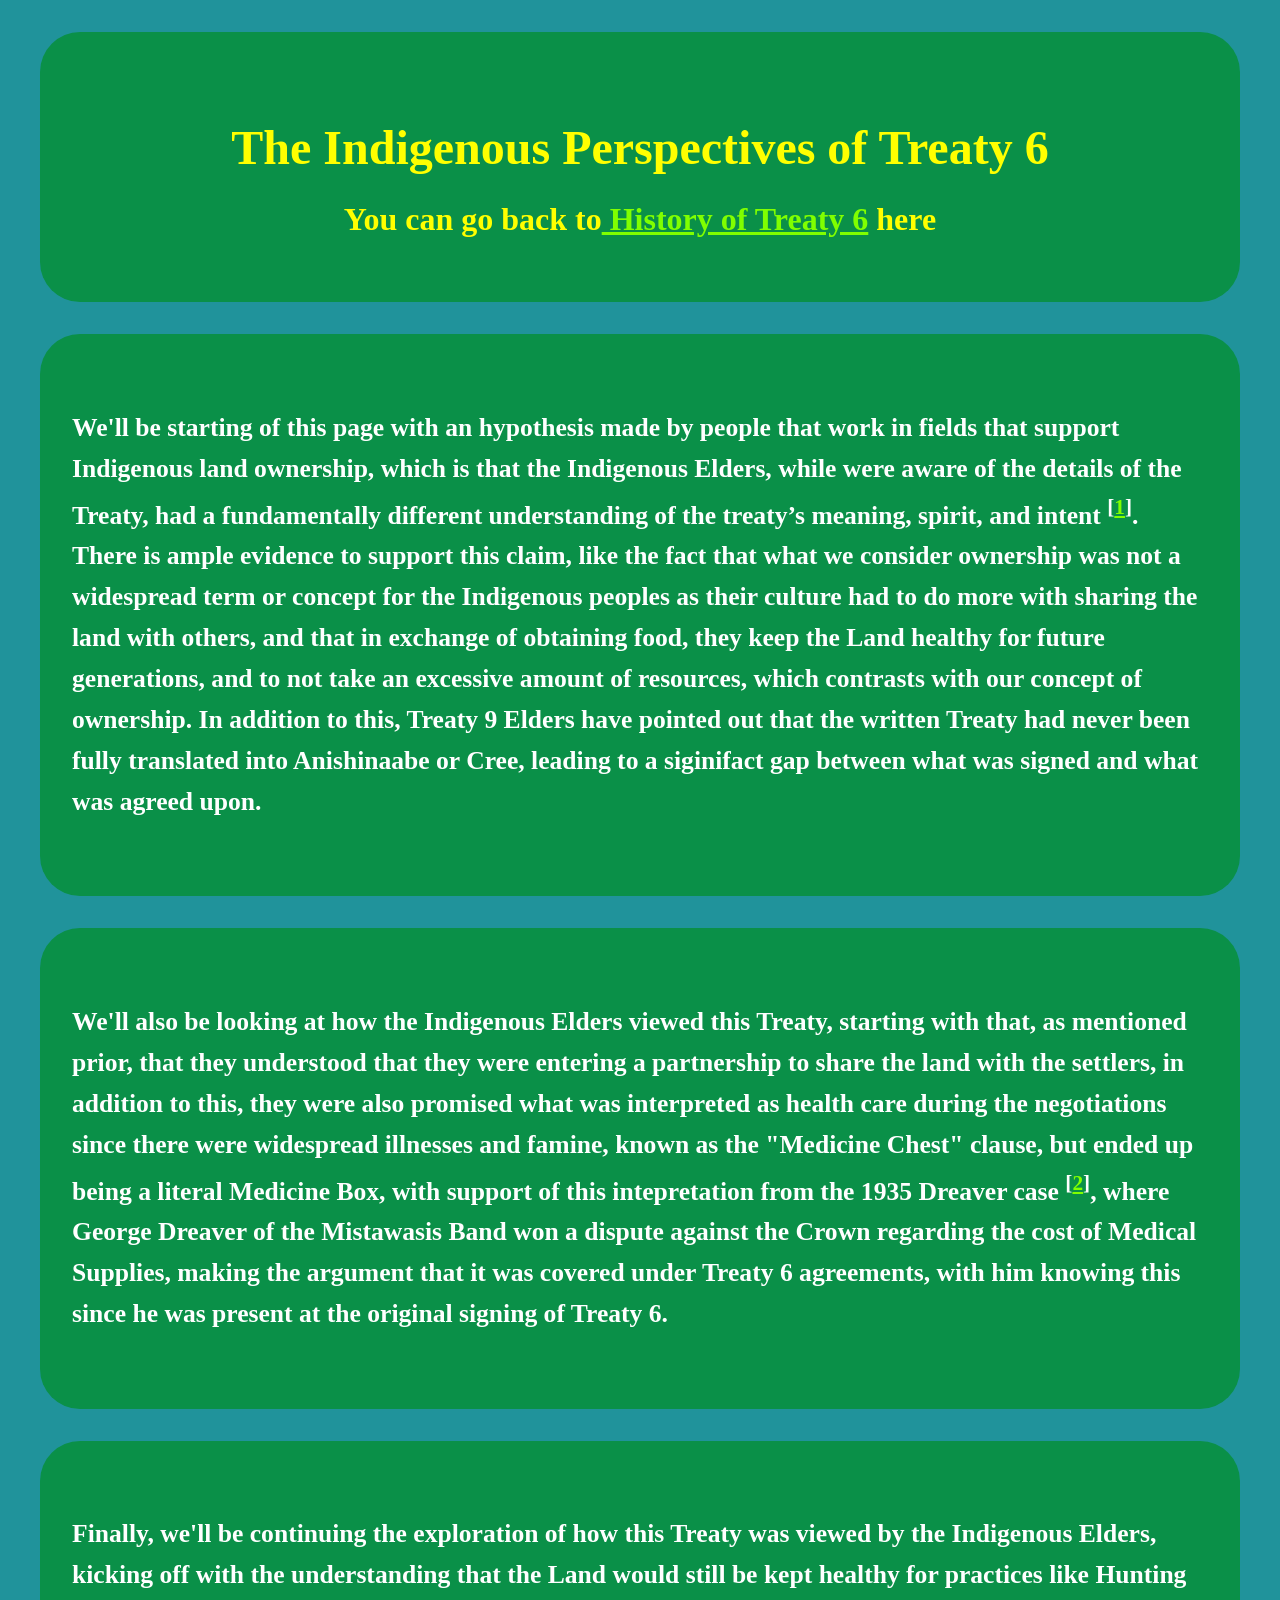
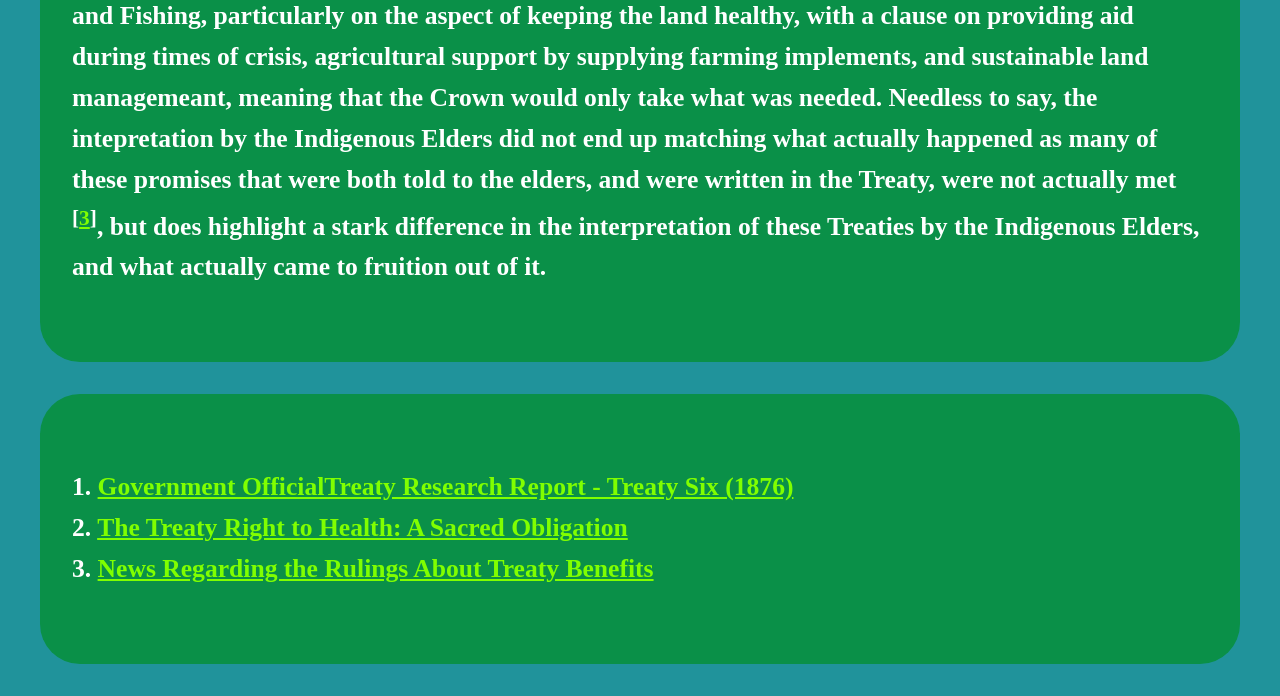
==== 2nd Page.html @ abe8c54f "Add files via upload" ====
<!DOCTYPE html>
<html lang="en">
<head>
    <meta charset="UTF-8">
    <meta name="viewport" content="width=device-width, initial-scale=1.0">
    <link rel="stylesheet" href="style.css" />
    <title>The Indigenous Perspectives of Treaty 6</title>
</head>
<!--MAKE SURE TO TRY AND USE MORE LINKS TO JUSTIFY THE LINK CLASS-->
<body>
    <section class="TextSection">
    <h1 class="Title">The Indigenous Perspectives of Treaty 6</h1>
    <h2 class="SubTitle"> You can go back to<a class="Link" href="index.html" title="History of Treaty 6" target="_self">
    History of Treaty 6</a> here</h2>
    </section>
    <section class="TextSection" id="S1">
        <!--Used the same IDs twice as some research showed that your allowed to as long as your it's in a different webpage/file-->
    <p id="P1"> We'll be starting of this page with an hypothesis made by people that work in fields that support
        Indigenous land ownership, which is that the Indigenous Elders, while were aware of the details of the Treaty, had a fundamentally 
        different understanding of the treaty’s meaning, spirit, and intent <span class="Source">[<a class="Link" href="#ReferenceSection">1</a>]</span>.
        <!--Learnt how to put a section of the website in a link, which is surprisingly but after a bit of thought, reasonably done through IDs and have used this
        to create a Wikipedia-like Reference Section to quickly link to websites that go more in depth on topics discussed-->
        There is ample evidence to support this claim, like the fact
        that what we consider ownership was not a widespread term or concept for the Indigenous peoples as their culture had 
        to do more with sharing the land with others, and that in exchange of obtaining food, they keep the Land
        healthy for future generations, and to not take an excessive amount of resources, which contrasts with our  concept
        of ownership. In addition to this, Treaty 9 Elders have pointed out that the written Treaty had never been fully translated
        into Anishinaabe or Cree, leading to a siginifact gap between what was signed and what was agreed upon.
    </p>
    </section>
    <section class="TextSection" id="S2">
        <p id="P2">
            We'll also be looking at how the Indigenous Elders viewed this Treaty, starting with that, as mentioned prior,
            that they understood that they were entering a partnership to share the land with the settlers, in addition to this, 
            they were also promised what was interpreted as health care during the negotiations since there were widespread illnesses 
            and famine, known as the "Medicine Chest" clause, but ended up being a literal Medicine Box, with support of this
            intepretation from the 1935 Dreaver case <span class="Source">[<a class="Link" href="#ReferenceSection">2</a>]</span>, where 
            George Dreaver of the Mistawasis Band won a dispute against the Crown regarding the cost of Medical Supplies, making the argument
            that it was covered under Treaty 6 agreements, with him knowing this since he was present at the original signing of Treaty 6.
        </p>
    </section>
    <section class="TextSection" id="S3">
        <p id="P3">
            Finally, we'll be continuing the exploration of how this Treaty was viewed by the Indigenous Elders, 
            kicking off with the understanding that the Land would still be kept healthy for practices like Hunting
            and Fishing, particularly on the aspect of keeping the land healthy, with a clause on providing aid during 
            times of crisis, agricultural support by supplying farming implements, and sustainable land managemeant, meaning that 
            the Crown would only take what was needed. Needless to say, the intepretation by the Indigenous Elders did not end up
            matching what actually happened as many of these promises that were both told to the elders, and were written in the Treaty,
            were not actually met <span class="Source">[<a class="Link" href="#ReferenceSection">3</a>]</span>, but does highlight
            a stark difference in the interpretation of these Treaties by the Indigenous Elders, and what actually came to fruition out of it.
        </p>
    </section>
    <section class="TextSection" id="ReferenceSection">
        <p id="P4">1. <a class="Link" href="https://www.rcaanc-cirnac.gc.ca/eng/1100100028706/1564413507531" 
        target="_blank" title="Treaty Research Report - Treaty Six (1876), from the official Government of Canada">Government OfficialTreaty Research Report - Treaty Six (1876)</a>
        <br>
        2. <a class="Link" href="https://www.nccih.ca/Publications/Lists/Publications/Attachments/10361/Treaty-Right-to-Health_EN_Web_2021-02-02.pdf#:~:text=33).,meant%20that%20all%20medicines%2C%20drugs"
        target="_blank" title="Information on the 1935 Dreaver Case">The Treaty Right to Health: A Sacred Obligation</a>
        <br>
        3. <a class="Link" href="https://www.cbc.ca/news/politics/ontario-canada-crown-treaty-anishinaabe-mockery-1.7276290#:~:text=Crown%20made%20a%20%27mockery%27%20of%202%20treaties,the%20Supreme%20Court%20of%20Canada%20ruled%20Friday."
        target="_blank" title="Supreme Court Rulings on how the Treaties have been handled">News Regarding the Rulings About Treaty Benefits</a>
        </p>
    </section>
</body>
</html>
<!--Coast Salish Descendants: Descendants of signatories to the Douglas Treaties (1850–1854) have argued that their ancestors were unaware of the true meaning of the treaties, which the Crown interpreted as a full surrender of land, rather than a sharing arrangement.
Treaty 9 Elders: Elders and community leaders from Treaty 9 territory have pointed out that the written treaty was never fully translated into Anishinaabe or Cree, leading to a significant gap between what was signed and what was understood.-->
---- style.css ----
/*I chose a color family of dark green, blue and white, I chose these colors because green represents the land, which
is an important aspect that got overlooked in Treaty 6, along with the other treaties. Blue because it's one of the colors
of the British Union Jack as it signified the colonial authority during that time and also symbolises nature, white for readable text,
and finally, Yellow  being there for nature, completing the quote of ""as long as the sun shines, the grass grows, and the river flows" 
being used for a similar reason*/


.TextSection {
  background-color:#0a9048;
  padding: 3.0rem 2.0rem;
  margin:   2.0rem 2.0rem;
  border-radius: 2.5rem;
}
p{
  color: rgb(255, 255, 255);
  font-size: 1.6rem;
  line-height: 1.6;
  font-weight: 550;
  font-family: Georgia, 'Times New Roman', Times, serif;
}

body {
  background-color: #20939b;
}
.MediaSection{
  background-color: #0da353;
  padding: 5.0rem 3.0rem;
  margin:   2.0rem 2.0rem;
  border-radius: 2.5rem;

}
.MediaDescription{
  font-size: 1.8rem;
  text-align: center;
  color: #ffff00;
}
.Title {
  color: #ffff00;
  margin-bottom: 1.0rem;
  text-align: center;
  font-size: 3.0rem;
  font-family: 'Times New Roman', Times, serif;
} 
.SubTitle {
  color: #ffff00;
  margin-bottom: 1.0rem;
  text-align: center;
  font-size: 2.0rem;
  font-family: 'Times New Roman', Times, serif;
} 
/*Title and SubTitle are here instead of on the 2nd Page as they will be used for the 3rd page as well*/
.Link{
  color: rgb(128, 255, 0);
} 
.Source{
  vertical-align: super;
  font-size: smaller; 

}
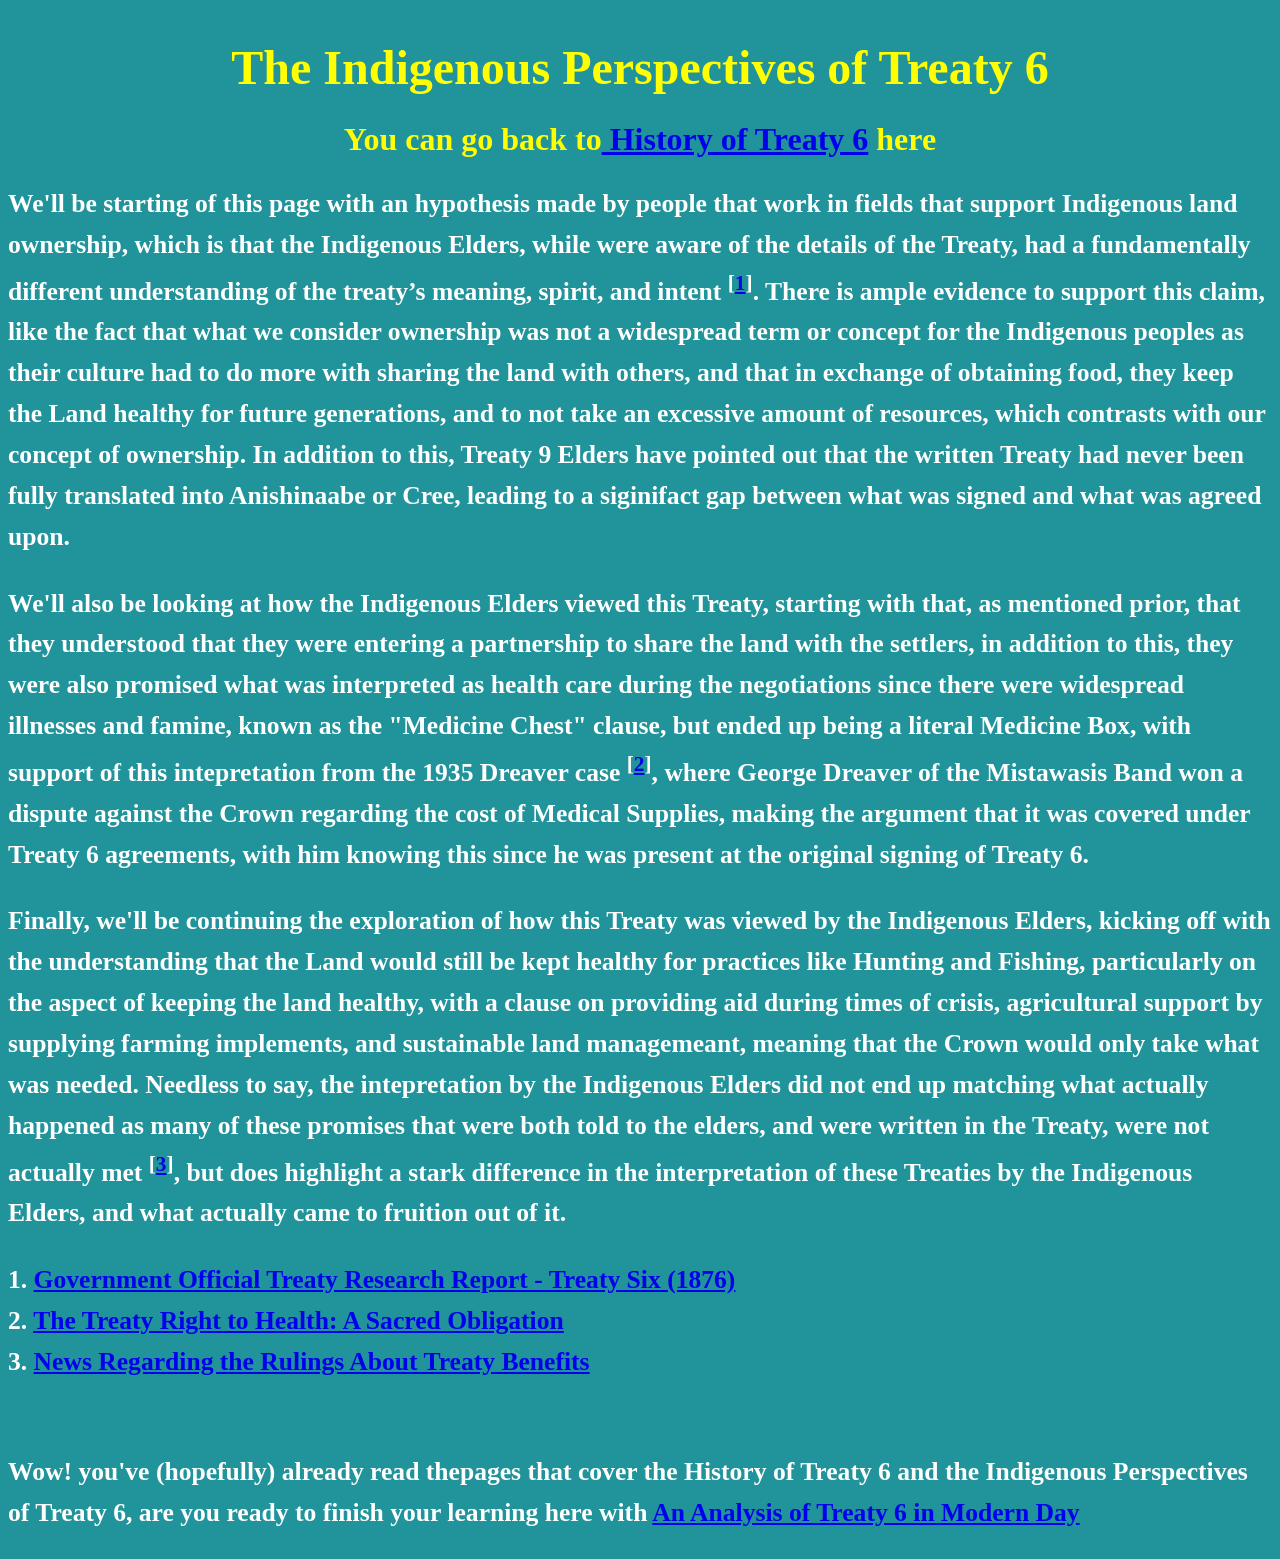
==== commit 4ed8e04d: "Update 2nd Page.html" ====
--- a/2nd Page.html
+++ b/2nd Page.html
@@ -1,68 +1,123 @@
-<!DOCTYPE html>
+<!doctype html>
 <html lang="en">
-<head>
-    <meta charset="UTF-8">
-    <meta name="viewport" content="width=device-width, initial-scale=1.0">
+  <head>
+    <meta charset="UTF-8" />
+    <meta name="viewport" content="width=device-width, initial-scale=1.0" />
     <link rel="stylesheet" href="style.css" />
     <title>The Indigenous Perspectives of Treaty 6</title>
-</head>
-<!--MAKE SURE TO TRY AND USE MORE LINKS TO JUSTIFY THE LINK CLASS-->
-<body>
-    <section class="TextSection">
-    <h1 class="Title">The Indigenous Perspectives of Treaty 6</h1>
-    <h2 class="SubTitle"> You can go back to<a class="Link" href="index.html" title="History of Treaty 6" target="_self">
-    History of Treaty 6</a> here</h2>
+  </head>
+  <body>
+    <section>
+      <h1 class="Title">The Indigenous Perspectives of Treaty 6</h1>
+      <h2 class="SubTitle">
+        You can go back to<a
+          href="index.html"
+          title="History of Treaty 6"
+          target="_self">
+          History of Treaty 6</a
+        >
+        here
+      </h2>
     </section>
-    <section class="TextSection" id="S1">
-        <!--Used the same IDs twice as some research showed that your allowed to as long as your it's in a different webpage/file-->
-    <p id="P1"> We'll be starting of this page with an hypothesis made by people that work in fields that support
-        Indigenous land ownership, which is that the Indigenous Elders, while were aware of the details of the Treaty, had a fundamentally 
-        different understanding of the treaty’s meaning, spirit, and intent <span class="Source">[<a class="Link" href="#ReferenceSection">1</a>]</span>.
+    <section id="S1">
+      <!--Used the same IDs twice as some research showed that your allowed to as long as your it's in a different webpage/file-->
+      <p id="P1">
+        We'll be starting of this page with an hypothesis made by people that
+        work in fields that support Indigenous land ownership, which is that the
+        Indigenous Elders, while were aware of the details of the Treaty, had a
+        fundamentally different understanding of the treaty’s meaning, spirit,
+        and intent
+        <span class="Source">[<a href="#ReferenceSection">1</a>]</span>.
         <!--Learnt how to put a section of the website in a link, which is surprisingly but after a bit of thought, reasonably done through IDs and have used this
         to create a Wikipedia-like Reference Section to quickly link to websites that go more in depth on topics discussed-->
-        There is ample evidence to support this claim, like the fact
-        that what we consider ownership was not a widespread term or concept for the Indigenous peoples as their culture had 
-        to do more with sharing the land with others, and that in exchange of obtaining food, they keep the Land
-        healthy for future generations, and to not take an excessive amount of resources, which contrasts with our  concept
-        of ownership. In addition to this, Treaty 9 Elders have pointed out that the written Treaty had never been fully translated
-        into Anishinaabe or Cree, leading to a siginifact gap between what was signed and what was agreed upon.
-    </p>
+        There is ample evidence to support this claim, like the fact that what
+        we consider ownership was not a widespread term or concept for the
+        Indigenous peoples as their culture had to do more with sharing the land
+        with others, and that in exchange of obtaining food, they keep the Land
+        healthy for future generations, and to not take an excessive amount of
+        resources, which contrasts with our concept of ownership. In addition to
+        this, Treaty 9 Elders have pointed out that the written Treaty had never
+        been fully translated into Anishinaabe or Cree, leading to a siginifact
+        gap between what was signed and what was agreed upon.
+      </p>
     </section>
-    <section class="TextSection" id="S2">
-        <p id="P2">
-            We'll also be looking at how the Indigenous Elders viewed this Treaty, starting with that, as mentioned prior,
-            that they understood that they were entering a partnership to share the land with the settlers, in addition to this, 
-            they were also promised what was interpreted as health care during the negotiations since there were widespread illnesses 
-            and famine, known as the "Medicine Chest" clause, but ended up being a literal Medicine Box, with support of this
-            intepretation from the 1935 Dreaver case <span class="Source">[<a class="Link" href="#ReferenceSection">2</a>]</span>, where 
-            George Dreaver of the Mistawasis Band won a dispute against the Crown regarding the cost of Medical Supplies, making the argument
-            that it was covered under Treaty 6 agreements, with him knowing this since he was present at the original signing of Treaty 6.
-        </p>
+    <section id="S2">
+      <p id="P2">
+        We'll also be looking at how the Indigenous Elders viewed this Treaty,
+        starting with that, as mentioned prior, that they understood that they
+        were entering a partnership to share the land with the settlers, in
+        addition to this, they were also promised what was interpreted as health
+        care during the negotiations since there were widespread illnesses and
+        famine, known as the "Medicine Chest" clause, but ended up being a
+        literal Medicine Box, with support of this intepretation from the 1935
+        Dreaver case
+        <span class="Source">[<a href="#ReferenceSection">2</a>]</span>, where
+        George Dreaver of the Mistawasis Band won a dispute against the Crown
+        regarding the cost of Medical Supplies, making the argument that it was
+        covered under Treaty 6 agreements, with him knowing this since he was
+        present at the original signing of Treaty 6.
+      </p>
     </section>
-    <section class="TextSection" id="S3">
-        <p id="P3">
-            Finally, we'll be continuing the exploration of how this Treaty was viewed by the Indigenous Elders, 
-            kicking off with the understanding that the Land would still be kept healthy for practices like Hunting
-            and Fishing, particularly on the aspect of keeping the land healthy, with a clause on providing aid during 
-            times of crisis, agricultural support by supplying farming implements, and sustainable land managemeant, meaning that 
-            the Crown would only take what was needed. Needless to say, the intepretation by the Indigenous Elders did not end up
-            matching what actually happened as many of these promises that were both told to the elders, and were written in the Treaty,
-            were not actually met <span class="Source">[<a class="Link" href="#ReferenceSection">3</a>]</span>, but does highlight
-            a stark difference in the interpretation of these Treaties by the Indigenous Elders, and what actually came to fruition out of it.
-        </p>
+    <section id="S3">
+      <p id="P3">
+        Finally, we'll be continuing the exploration of how this Treaty was
+        viewed by the Indigenous Elders, kicking off with the understanding that
+        the Land would still be kept healthy for practices like Hunting and
+        Fishing, particularly on the aspect of keeping the land healthy, with a
+        clause on providing aid during times of crisis, agricultural support by
+        supplying farming implements, and sustainable land managemeant, meaning
+        that the Crown would only take what was needed. Needless to say, the
+        intepretation by the Indigenous Elders did not end up matching what
+        actually happened as many of these promises that were both told to the
+        elders, and were written in the Treaty, were not actually met
+        <span class="Source">[<a href="#ReferenceSection">3</a>]</span>, but
+        does highlight a stark difference in the interpretation of these
+        Treaties by the Indigenous Elders, and what actually came to fruition
+        out of it.
+      </p>
     </section>
-    <section class="TextSection" id="ReferenceSection">
-        <p id="P4">1. <a class="Link" href="https://www.rcaanc-cirnac.gc.ca/eng/1100100028706/1564413507531" 
-        target="_blank" title="Treaty Research Report - Treaty Six (1876), from the official Government of Canada">Government OfficialTreaty Research Report - Treaty Six (1876)</a>
-        <br>
-        2. <a class="Link" href="https://www.nccih.ca/Publications/Lists/Publications/Attachments/10361/Treaty-Right-to-Health_EN_Web_2021-02-02.pdf#:~:text=33).,meant%20that%20all%20medicines%2C%20drugs"
-        target="_blank" title="Information on the 1935 Dreaver Case">The Treaty Right to Health: A Sacred Obligation</a>
-        <br>
-        3. <a class="Link" href="https://www.cbc.ca/news/politics/ontario-canada-crown-treaty-anishinaabe-mockery-1.7276290#:~:text=Crown%20made%20a%20%27mockery%27%20of%202%20treaties,the%20Supreme%20Court%20of%20Canada%20ruled%20Friday."
-        target="_blank" title="Supreme Court Rulings on how the Treaties have been handled">News Regarding the Rulings About Treaty Benefits</a>
-        </p>
+    <section id="ReferenceSection">
+      <p id="P4">
+        1.
+        <a
+          href="https://www.rcaanc-cirnac.gc.ca/eng/1100100028706/1564413507531"
+          target="_blank"
+          title="Treaty Research Report - Treaty Six (1876), from the official Government of Canada"
+          >Government Official Treaty Research Report - Treaty Six (1876)</a
+        >
+        <br />
+        2.
+        <a
+          href="https://www.nccih.ca/Publications/Lists/Publications/Attachments/10361/Treaty-Right-to-Health_EN_Web_2021-02-02.pdf#:~:text=33).,meant%20that%20all%20medicines%2C%20drugs"
+          target="_blank"
+          title="Information on the 1935 Dreaver Case"
+          >The Treaty Right to Health: A Sacred Obligation</a
+        >
+        <br />
+        3.
+        <a
+          href="https://www.cbc.ca/news/politics/ontario-canada-crown-treaty-anishinaabe-mockery-1.7276290#:~:text=Crown%20made%20a%20%27mockery%27%20of%202%20treaties,the%20Supreme%20Court%20of%20Canada%20ruled%20Friday."
+          target="_blank"
+          title="Supreme Court Rulings on how the Treaties have been handled"
+          >News Regarding the Rulings About Treaty Benefits</a
+        >
+      </p>
     </section>
-</body>
+    <br />
+    <section id="S4">
+      <p id="P5">
+        Wow! you've (hopefully) already read thepages that cover the History of
+        Treaty 6 and the Indigenous Perspectives of Treaty 6, are you ready to
+        finish your learning here with
+        <a
+          href="3rd Page.html"
+          target="_self"
+          title="An Analysis of Treaty 6 in Modern Day"
+          >An Analysis of Treaty 6 in Modern Day</a
+        >
+      </p>
+    </section>
+  </body>
 </html>
 <!--Coast Salish Descendants: Descendants of signatories to the Douglas Treaties (1850–1854) have argued that their ancestors were unaware of the true meaning of the treaties, which the Crown interpreted as a full surrender of land, rather than a sharing arrangement.
 Treaty 9 Elders: Elders and community leaders from Treaty 9 territory have pointed out that the written treaty was never fully translated into Anishinaabe or Cree, leading to a significant gap between what was signed and what was understood.-->
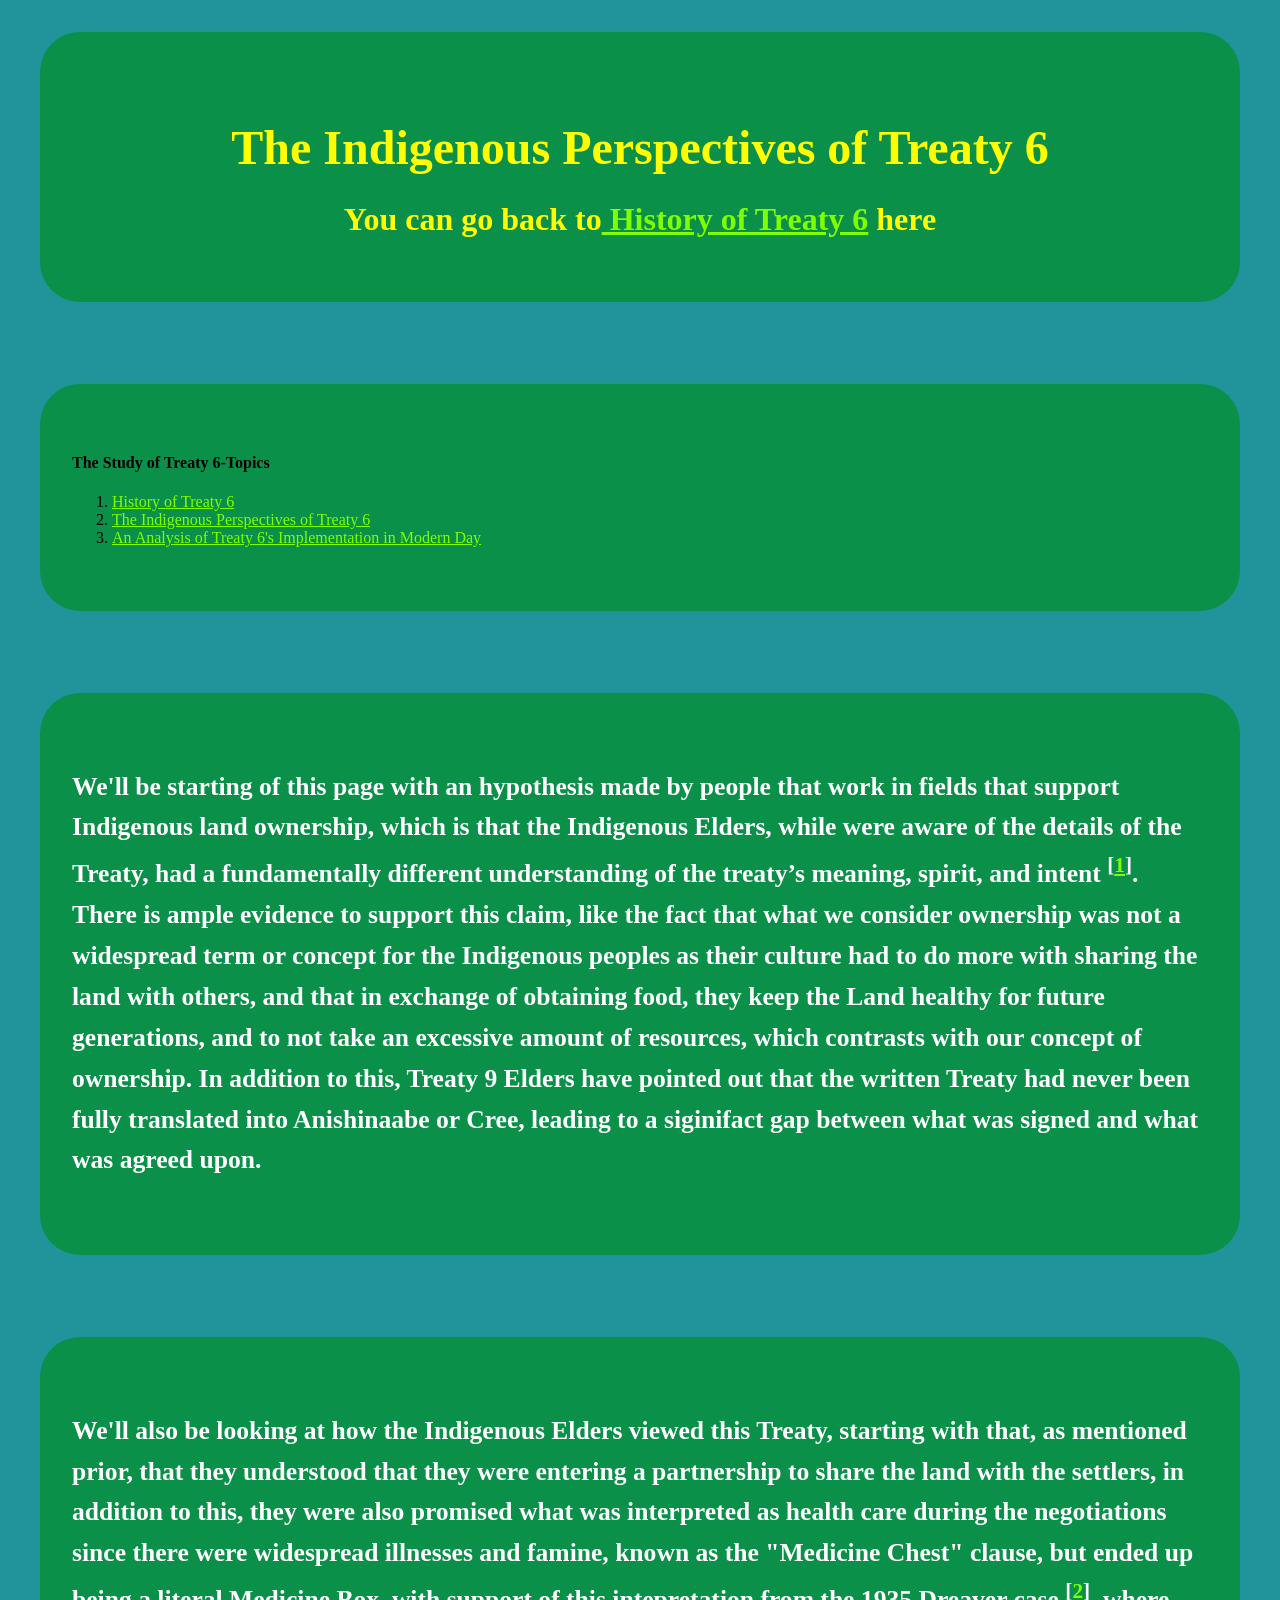
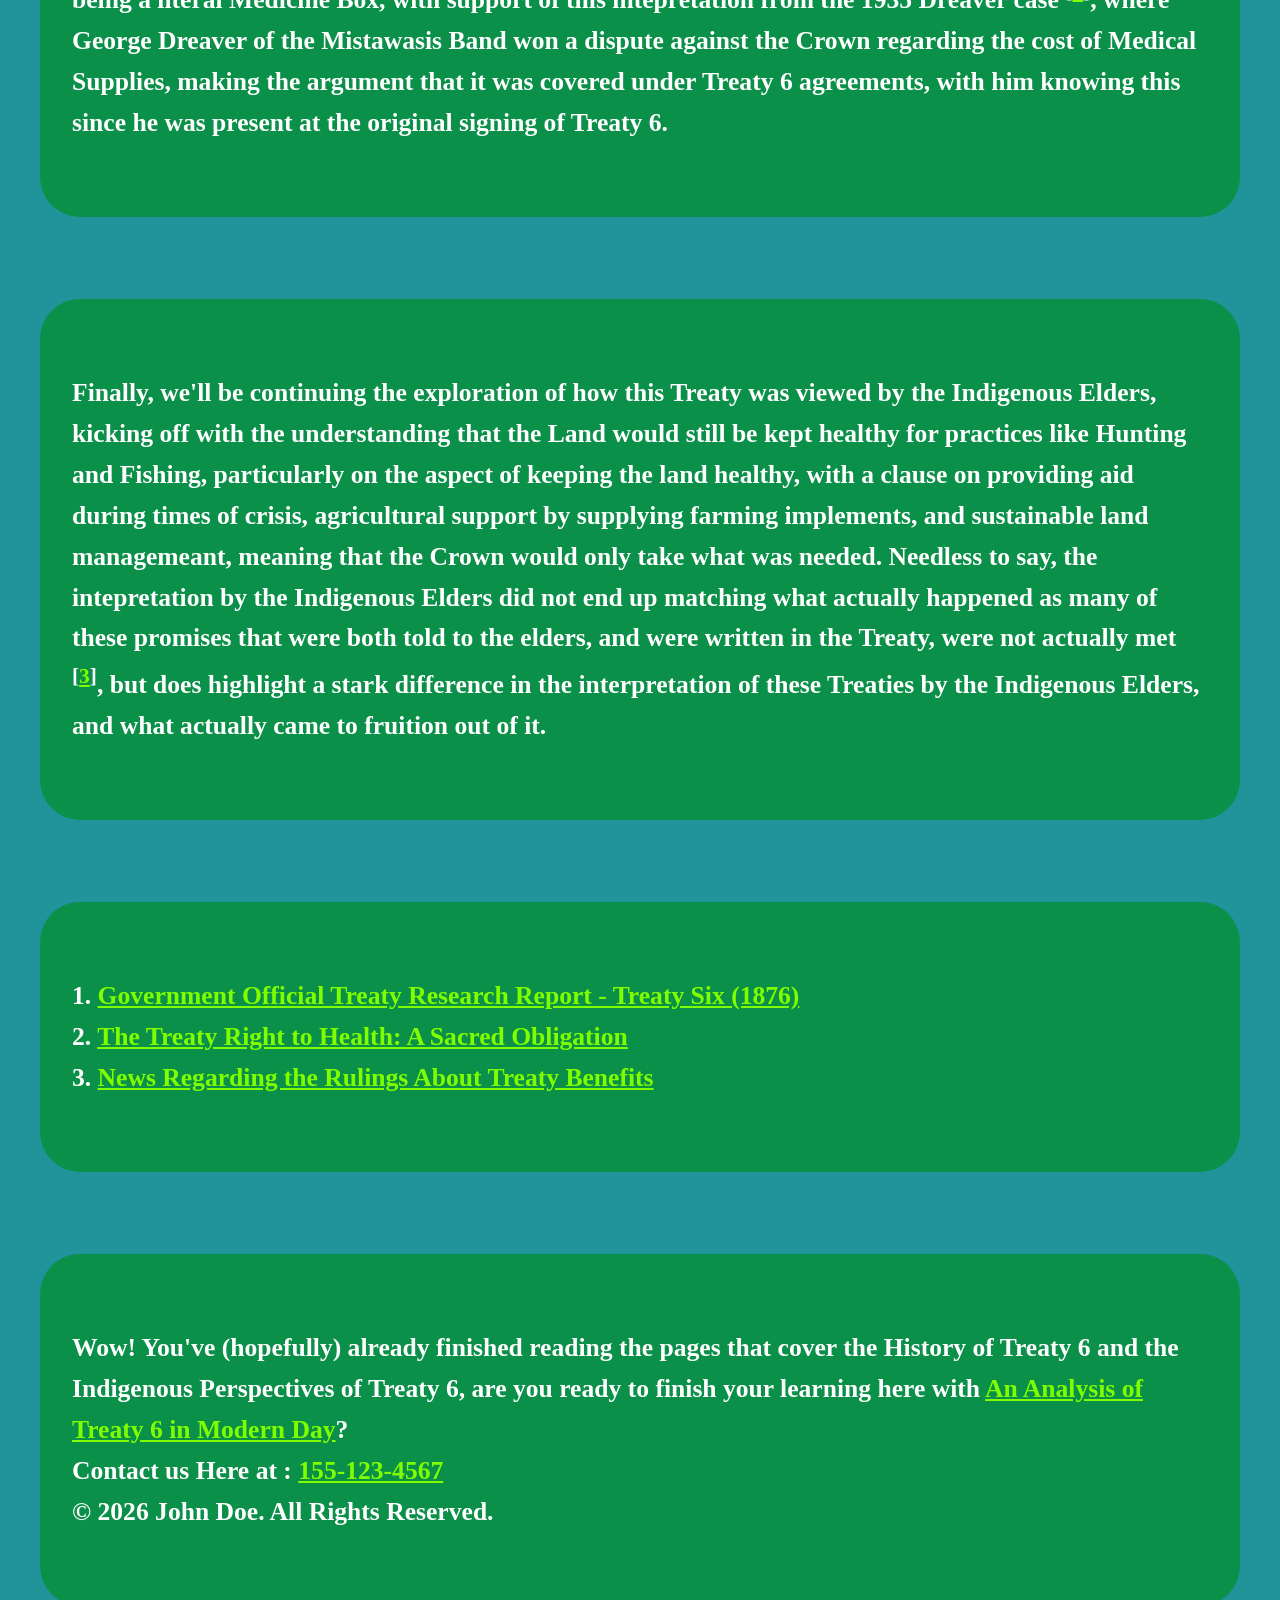
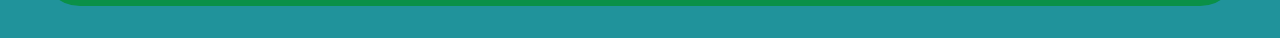
==== commit 442a4f27: "Update 2nd Page.html" ====
--- a/2nd Page.html
+++ b/2nd Page.html
@@ -7,116 +7,153 @@
     <title>The Indigenous Perspectives of Treaty 6</title>
   </head>
   <body>
-    <section>
-      <h1 class="Title">The Indigenous Perspectives of Treaty 6</h1>
-      <h2 class="SubTitle">
-        You can go back to<a
-          href="index.html"
-          title="History of Treaty 6"
-          target="_self">
-          History of Treaty 6</a
-        >
-        here
-      </h2>
-    </section>
-    <section id="S1">
-      <!--Used the same IDs twice as some research showed that your allowed to as long as your it's in a different webpage/file-->
-      <p id="P1">
-        We'll be starting of this page with an hypothesis made by people that
-        work in fields that support Indigenous land ownership, which is that the
-        Indigenous Elders, while were aware of the details of the Treaty, had a
-        fundamentally different understanding of the treaty’s meaning, spirit,
-        and intent
-        <span class="Source">[<a href="#ReferenceSection">1</a>]</span>.
-        <!--Learnt how to put a section of the website in a link, which is surprisingly but after a bit of thought, reasonably done through IDs and have used this
+    <header>
+      <section>
+        <h1 class="Title">The Indigenous Perspectives of Treaty 6</h1>
+        <h2 class="SubTitle">
+          You can go back to<a
+            href="index.html"
+            title="History of Treaty 6"
+            target="_self">
+            History of Treaty 6</a
+          >
+          here
+        </h2>
+      </section>
+      <br />
+      <section>
+        <nav>
+          <h4 class="NHeader">The Study of Treaty 6-Topics</h4>
+          <ol type="1">
+            <li><a href="index.html">History of Treaty 6</a></li>
+            <li>
+              <a href="2nd Page.html"
+                >The Indigenous Perspectives of Treaty 6</a
+              >
+            </li>
+            <li>
+              <a href="3rd Page.html"
+                >An Analysis of Treaty 6's Implementation in Modern Day
+              </a>
+            </li>
+          </ol>
+        </nav>
+      </section>
+    </header>
+    <br />
+    <main>
+      <section id="S1">
+        <!--Used the same IDs twice as some research showed that your allowed to as long as your it's in a different webpage/file-->
+        <p id="P1">
+          We'll be starting of this page with an hypothesis made by people that
+          work in fields that support Indigenous land ownership, which is that
+          the Indigenous Elders, while were aware of the details of the Treaty,
+          had a fundamentally different understanding of the treaty’s meaning,
+          spirit, and intent
+          <span class="Source">[<a href="#ReferenceSection">1</a>]</span>.
+          <!--Learnt how to put a section of the website in a link, which is surprisingly but after a bit of thought, reasonably done through IDs and have used this
         to create a Wikipedia-like Reference Section to quickly link to websites that go more in depth on topics discussed-->
-        There is ample evidence to support this claim, like the fact that what
-        we consider ownership was not a widespread term or concept for the
-        Indigenous peoples as their culture had to do more with sharing the land
-        with others, and that in exchange of obtaining food, they keep the Land
-        healthy for future generations, and to not take an excessive amount of
-        resources, which contrasts with our concept of ownership. In addition to
-        this, Treaty 9 Elders have pointed out that the written Treaty had never
-        been fully translated into Anishinaabe or Cree, leading to a siginifact
-        gap between what was signed and what was agreed upon.
-      </p>
-    </section>
-    <section id="S2">
-      <p id="P2">
-        We'll also be looking at how the Indigenous Elders viewed this Treaty,
-        starting with that, as mentioned prior, that they understood that they
-        were entering a partnership to share the land with the settlers, in
-        addition to this, they were also promised what was interpreted as health
-        care during the negotiations since there were widespread illnesses and
-        famine, known as the "Medicine Chest" clause, but ended up being a
-        literal Medicine Box, with support of this intepretation from the 1935
-        Dreaver case
-        <span class="Source">[<a href="#ReferenceSection">2</a>]</span>, where
-        George Dreaver of the Mistawasis Band won a dispute against the Crown
-        regarding the cost of Medical Supplies, making the argument that it was
-        covered under Treaty 6 agreements, with him knowing this since he was
-        present at the original signing of Treaty 6.
-      </p>
-    </section>
-    <section id="S3">
-      <p id="P3">
-        Finally, we'll be continuing the exploration of how this Treaty was
-        viewed by the Indigenous Elders, kicking off with the understanding that
-        the Land would still be kept healthy for practices like Hunting and
-        Fishing, particularly on the aspect of keeping the land healthy, with a
-        clause on providing aid during times of crisis, agricultural support by
-        supplying farming implements, and sustainable land managemeant, meaning
-        that the Crown would only take what was needed. Needless to say, the
-        intepretation by the Indigenous Elders did not end up matching what
-        actually happened as many of these promises that were both told to the
-        elders, and were written in the Treaty, were not actually met
-        <span class="Source">[<a href="#ReferenceSection">3</a>]</span>, but
-        does highlight a stark difference in the interpretation of these
-        Treaties by the Indigenous Elders, and what actually came to fruition
-        out of it.
-      </p>
-    </section>
-    <section id="ReferenceSection">
-      <p id="P4">
-        1.
-        <a
-          href="https://www.rcaanc-cirnac.gc.ca/eng/1100100028706/1564413507531"
-          target="_blank"
-          title="Treaty Research Report - Treaty Six (1876), from the official Government of Canada"
-          >Government Official Treaty Research Report - Treaty Six (1876)</a
-        >
-        <br />
-        2.
-        <a
-          href="https://www.nccih.ca/Publications/Lists/Publications/Attachments/10361/Treaty-Right-to-Health_EN_Web_2021-02-02.pdf#:~:text=33).,meant%20that%20all%20medicines%2C%20drugs"
-          target="_blank"
-          title="Information on the 1935 Dreaver Case"
-          >The Treaty Right to Health: A Sacred Obligation</a
-        >
-        <br />
-        3.
-        <a
-          href="https://www.cbc.ca/news/politics/ontario-canada-crown-treaty-anishinaabe-mockery-1.7276290#:~:text=Crown%20made%20a%20%27mockery%27%20of%202%20treaties,the%20Supreme%20Court%20of%20Canada%20ruled%20Friday."
-          target="_blank"
-          title="Supreme Court Rulings on how the Treaties have been handled"
-          >News Regarding the Rulings About Treaty Benefits</a
-        >
-      </p>
-    </section>
-    <br />
-    <section id="S4">
-      <p id="P5">
-        Wow! you've (hopefully) already read thepages that cover the History of
-        Treaty 6 and the Indigenous Perspectives of Treaty 6, are you ready to
-        finish your learning here with
-        <a
-          href="3rd Page.html"
-          target="_self"
-          title="An Analysis of Treaty 6 in Modern Day"
-          >An Analysis of Treaty 6 in Modern Day</a
-        >
-      </p>
-    </section>
+          There is ample evidence to support this claim, like the fact that what
+          we consider ownership was not a widespread term or concept for the
+          Indigenous peoples as their culture had to do more with sharing the
+          land with others, and that in exchange of obtaining food, they keep
+          the Land healthy for future generations, and to not take an excessive
+          amount of resources, which contrasts with our concept of ownership. In
+          addition to this, Treaty 9 Elders have pointed out that the written
+          Treaty had never been fully translated into Anishinaabe or Cree,
+          leading to a siginifact gap between what was signed and what was
+          agreed upon.
+        </p>
+      </section>
+      <br />
+      <section id="S2">
+        <p id="P2">
+          We'll also be looking at how the Indigenous Elders viewed this Treaty,
+          starting with that, as mentioned prior, that they understood that they
+          were entering a partnership to share the land with the settlers, in
+          addition to this, they were also promised what was interpreted as
+          health care during the negotiations since there were widespread
+          illnesses and famine, known as the "Medicine Chest" clause, but ended
+          up being a literal Medicine Box, with support of this intepretation
+          from the 1935 Dreaver case
+          <span class="Source">[<a href="#ReferenceSection">2</a>]</span>, where
+          George Dreaver of the Mistawasis Band won a dispute against the Crown
+          regarding the cost of Medical Supplies, making the argument that it
+          was covered under Treaty 6 agreements, with him knowing this since he
+          was present at the original signing of Treaty 6.
+        </p>
+      </section>
+      <br />
+      <section id="S3">
+        <p id="P3">
+          Finally, we'll be continuing the exploration of how this Treaty was
+          viewed by the Indigenous Elders, kicking off with the understanding
+          that the Land would still be kept healthy for practices like Hunting
+          and Fishing, particularly on the aspect of keeping the land healthy,
+          with a clause on providing aid during times of crisis, agricultural
+          support by supplying farming implements, and sustainable land
+          managemeant, meaning that the Crown would only take what was needed.
+          Needless to say, the intepretation by the Indigenous Elders did not
+          end up matching what actually happened as many of these promises that
+          were both told to the elders, and were written in the Treaty, were not
+          actually met
+          <span class="Source">[<a href="#ReferenceSection">3</a>]</span>, but
+          does highlight a stark difference in the interpretation of these
+          Treaties by the Indigenous Elders, and what actually came to fruition
+          out of it.
+        </p>
+      </section>
+      <br />
+      <section id="ReferenceSection">
+        <p id="P4">
+          1.
+          <a
+            href="https://www.rcaanc-cirnac.gc.ca/eng/1100100028706/1564413507531"
+            target="_blank"
+            title="Treaty Research Report - Treaty Six (1876), from the official Government of Canada"
+            >Government Official Treaty Research Report - Treaty Six (1876)</a
+          >
+          <br />
+          2.
+          <a
+            href="https://www.nccih.ca/Publications/Lists/Publications/Attachments/10361/Treaty-Right-to-Health_EN_Web_2021-02-02.pdf#:~:text=33).,meant%20that%20all%20medicines%2C%20drugs"
+            target="_blank"
+            title="Information on the 1935 Dreaver Case"
+            >The Treaty Right to Health: A Sacred Obligation</a
+          >
+          <br />
+          3.
+          <a
+            href="https://www.cbc.ca/news/politics/ontario-canada-crown-treaty-anishinaabe-mockery-1.7276290#:~:text=Crown%20made%20a%20%27mockery%27%20of%202%20treaties,the%20Supreme%20Court%20of%20Canada%20ruled%20Friday."
+            target="_blank"
+            title="Supreme Court Rulings on how the Treaties have been handled"
+            >News Regarding the Rulings About Treaty Benefits</a
+          >
+        </p>
+      </section>
+      <br />
+      <footer>
+        <section id="S4">
+          <p id="P5">
+            Wow! You've (hopefully) already finished reading the pages that
+            cover the History of Treaty 6 and the Indigenous Perspectives of
+            Treaty 6, are you ready to finish your learning here with
+            <a
+              href="3rd Page.html"
+              target="_self"
+              title="An Analysis of Treaty 6 in Modern Day"
+              >An Analysis of Treaty 6 in Modern Day</a
+            >?
+            <br />
+            Contact us Here at :
+            <a href="tel:+15551234567">155-123-4567</a>
+            <br />
+            © 2026 John Doe. All Rights Reserved.
+            <br />
+          </p>
+        </section>
+      </footer>
+    </main>
   </body>
 </html>
 <!--Coast Salish Descendants: Descendants of signatories to the Douglas Treaties (1850–1854) have argued that their ancestors were unaware of the true meaning of the treaties, which the Crown interpreted as a full surrender of land, rather than a sharing arrangement.
--- a/style.css
+++ b/style.css
@@ -4,56 +4,53 @@
 and finally, Yellow  being there for nature, completing the quote of ""as long as the sun shines, the grass grows, and the river flows" 
 being used for a similar reason*/
 
-
-.TextSection {
-  background-color:#0a9048;
-  padding: 3.0rem 2.0rem;
-  margin:   2.0rem 2.0rem;
+section {
+  background-color: #0a9048;
+  padding: 3rem 2rem;
+  margin: 2rem 2rem;
   border-radius: 2.5rem;
 }
-p{
+p {
   color: rgb(255, 255, 255);
   font-size: 1.6rem;
   line-height: 1.6;
   font-weight: 550;
-  font-family: Georgia, 'Times New Roman', Times, serif;
+  font-family: Georgia, "Times New Roman", Times, serif;
 }
 
 body {
   background-color: #20939b;
 }
-.MediaSection{
+.MediaSection {
   background-color: #0da353;
-  padding: 5.0rem 3.0rem;
-  margin:   2.0rem 2.0rem;
+  padding: 5rem 3rem;
+  margin: 2rem 2rem;
   border-radius: 2.5rem;
-
 }
-.MediaDescription{
+.MediaDescription {
   font-size: 1.8rem;
   text-align: center;
   color: #ffff00;
 }
 .Title {
   color: #ffff00;
-  margin-bottom: 1.0rem;
+  margin-bottom: 1rem;
   text-align: center;
-  font-size: 3.0rem;
-  font-family: 'Times New Roman', Times, serif;
-} 
+  font-size: 3rem;
+  font-family: "Times New Roman", Times, serif;
+}
 .SubTitle {
   color: #ffff00;
-  margin-bottom: 1.0rem;
+  margin-bottom: 1rem;
   text-align: center;
-  font-size: 2.0rem;
-  font-family: 'Times New Roman', Times, serif;
-} 
+  font-size: 2rem;
+  font-family: "Times New Roman", Times, serif;
+}
 /*Title and SubTitle are here instead of on the 2nd Page as they will be used for the 3rd page as well*/
-.Link{
+a {
   color: rgb(128, 255, 0);
-} 
-.Source{
+}
+.Source {
   vertical-align: super;
-  font-size: smaller; 
-
-}+  font-size: smaller;
+}
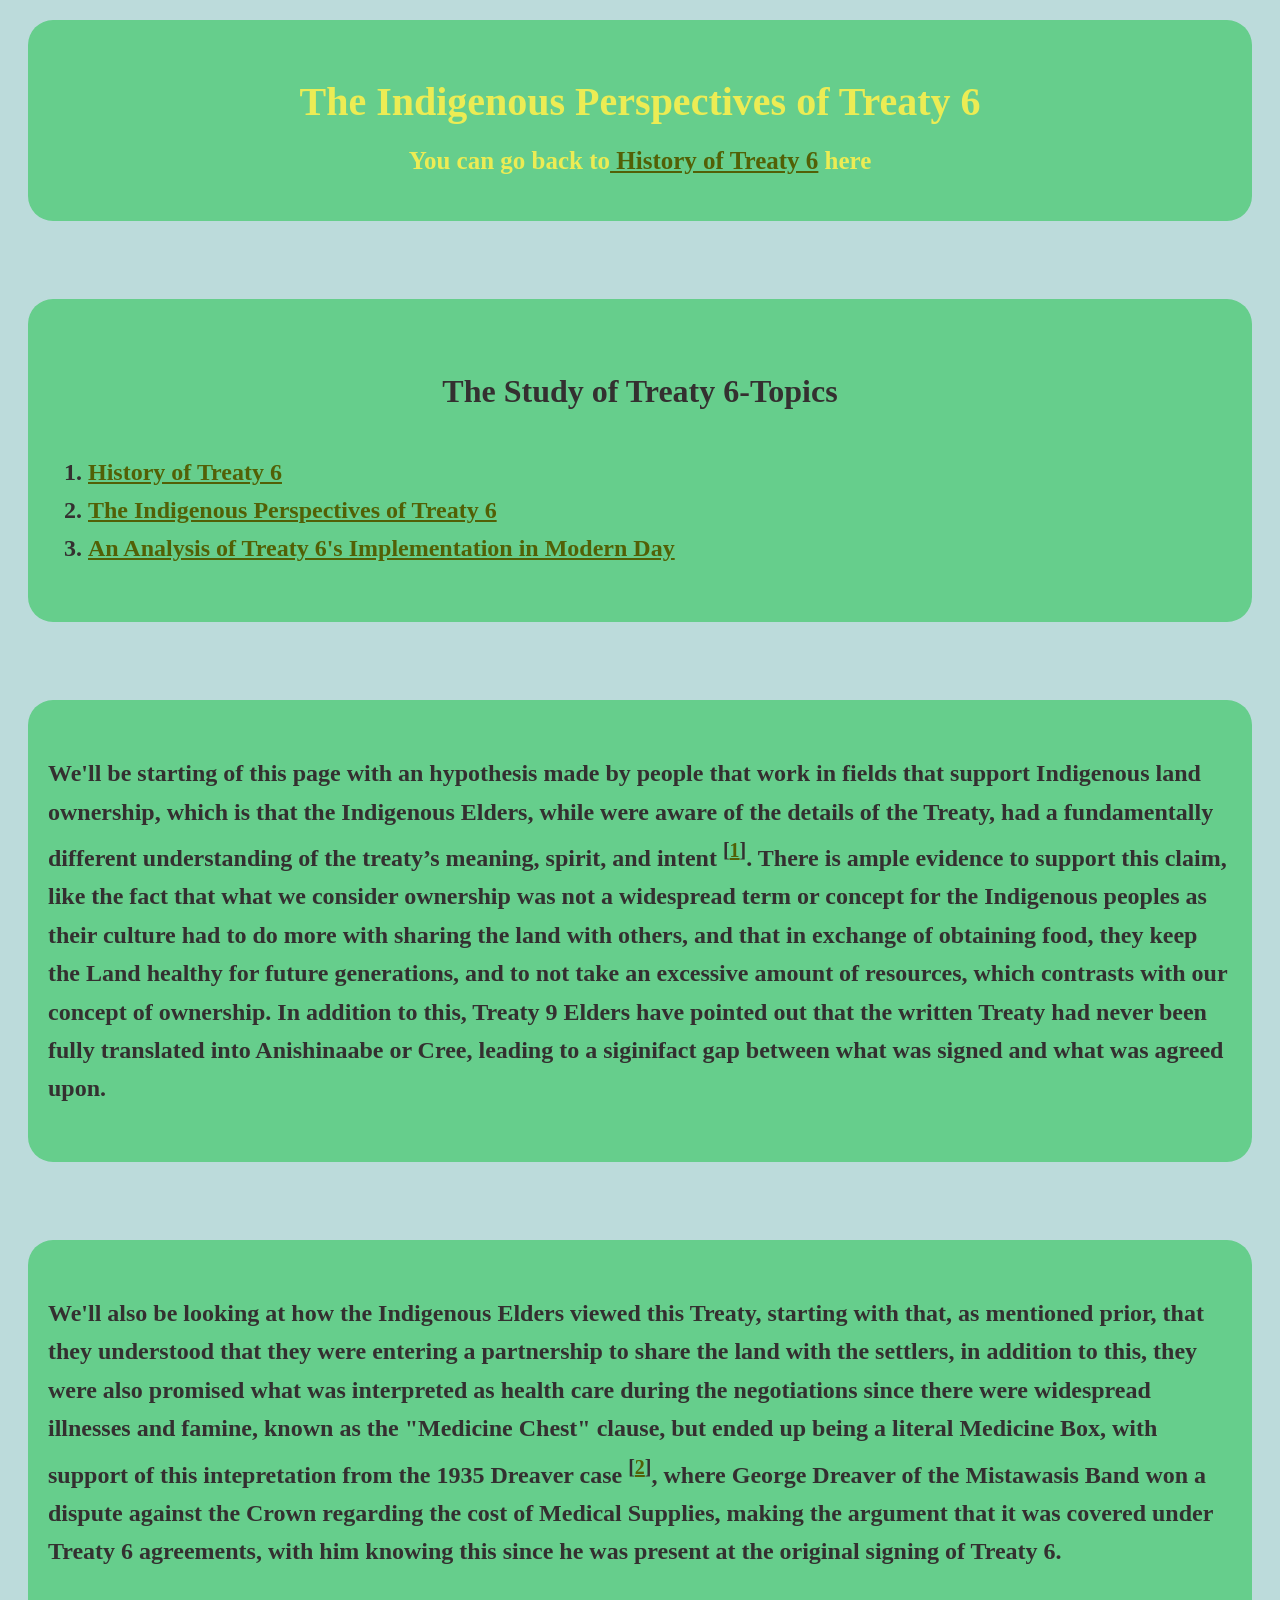
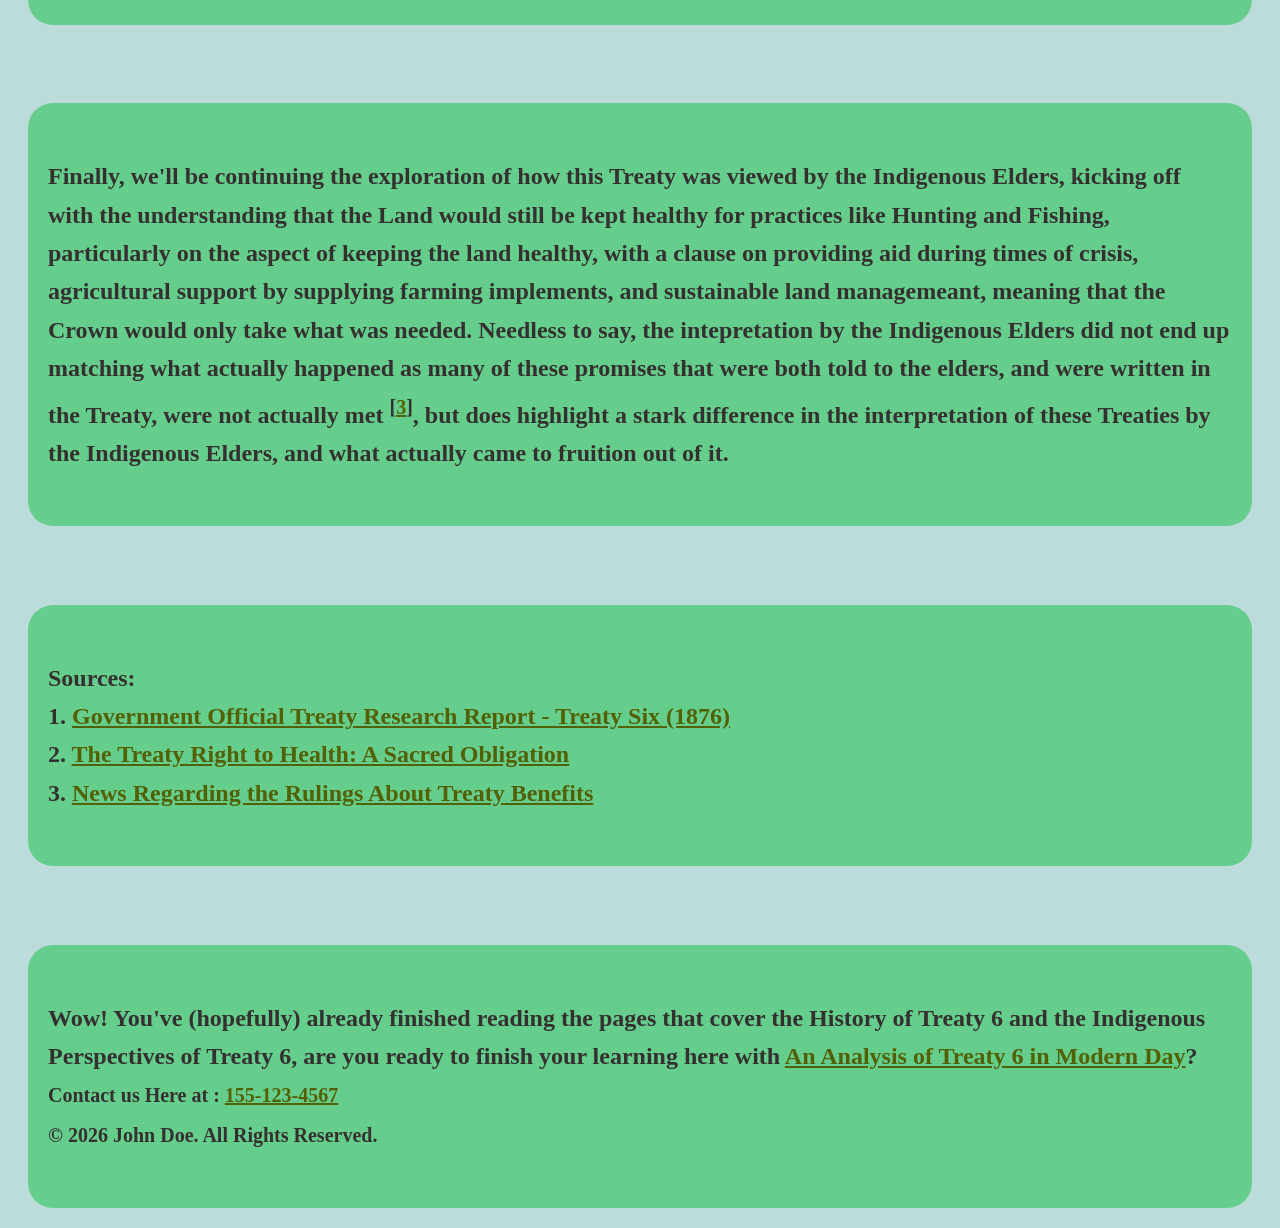
==== commit 1d131e38: "Update 2nd Page.html" ====
--- a/2nd Page.html
+++ b/2nd Page.html
@@ -106,6 +106,8 @@
       <br />
       <section id="ReferenceSection">
         <p id="P4">
+          Sources:
+          <br />
           1.
           <a
             href="https://www.rcaanc-cirnac.gc.ca/eng/1100100028706/1564413507531"
@@ -145,10 +147,12 @@
               >An Analysis of Treaty 6 in Modern Day</a
             >?
             <br />
+            <span class="FooterInfo">
             Contact us Here at :
             <a href="tel:+15551234567">155-123-4567</a>
             <br />
             © 2026 John Doe. All Rights Reserved.
+            </span>
             <br />
           </p>
         </section>
--- a/style.css
+++ b/style.css
@@ -1,56 +1,168 @@
 /*I chose a color family of dark green, blue and white, I chose these colors because green represents the land, which
 is an important aspect that got overlooked in Treaty 6, along with the other treaties. Blue because it's one of the colors
 of the British Union Jack as it signified the colonial authority during that time and also symbolises nature, white for readable text,
-and finally, Yellow  being there for nature, completing the quote of ""as long as the sun shines, the grass grows, and the river flows" 
+and finally, Yellow being there for the sun and nature, completing the quote of ""as long as the sun shines, the grass grows, and the river flows" 
 being used for a similar reason*/
 
 section {
-  background-color: #0a9048;
+  background-color: #66ce8c; /*Current Best:  #66ce8c ||  #4fd781* (Delete when done)*/
   padding: 3rem 2rem;
   margin: 2rem 2rem;
   border-radius: 2.5rem;
 }
+/*  
+The Background-Color is pretty self explanatory, 
+changing the color of the background with either an rgb function, or a hexadecimal color code.
+
+Padding creates space between the element and the edges of it's border, and in my case, I used 2 font values,
+the first one applying to the top and bottom sides, with the second one applying to the left and right sides
+
+Margin is similar to Padding, but kind of works on a larger scale, instead of creating space 
+between the element and the edges of  it's border, it creates space between the edges of the 
+border and other elements
+
+Border-Radius makes the corners of the border rounded, with larger values increasing the roundedness
+of the corner
+*/
 p {
-  color: rgb(255, 255, 255);
-  font-size: 1.6rem;
-  line-height: 1.6;
+  color: rgb(52, 48, 48);
+}
+/*
+Color is pretty self explanatory, changing the color of the text
+*/
+
+.NHeader { /*Navigation Header*/
+  text-align: center;
+  font-size: 3.2rem;
+}
+/*
+Text-Align changes the position of the text, with mine being centered
+
+Font-Size alters the size of the text, with larger values equaling larger text
+*/
+
+body {
+  background-color: #bcdbdb;
+  font-size: 2.4rem;
+  line-height: 160%;
   font-weight: 550;
   font-family: Georgia, "Times New Roman", Times, serif;
+  color: rgb(52, 48, 48);
 }
+/*
+Background-Color as mentioned previously changes the color of the background
 
-body {
-  background-color: #20939b;
-}
-.MediaSection {
-  background-color: #0da353;
-  padding: 5rem 3rem;
-  margin: 2rem 2rem;
-  border-radius: 2.5rem;
-}
-.MediaDescription {
-  font-size: 1.8rem;
-  text-align: center;
-  color: #ffff00;
-}
+Font-Size as mentioned previously changes the size of the text
+
+Line-Height alters the distance between every line of text in a paragraph 
+(Not referring just to the <p> tag), multiplying off the normal line height, meaning that you can 
+make it a % of the default line height value or a decimal that gets multiplied like 1.4 vs 140%, 
+although these mean the same thing and are just typed differently
+*/
+
 .Title {
-  color: #ffff00;
+  color: #ecec54;
   margin-bottom: 1rem;
   text-align: center;
-  font-size: 3rem;
-  font-family: "Times New Roman", Times, serif;
+  font-size: 4rem;
 }
+/*
+Color has mentioned previously chanegs the color
+
+Margin-bottom is a specification of the Margin tag, targetting only the bottom side and creating
+space between the bottom edge and other elements, you could technically do this with
+"margin: 0px 0px 40px 0px" but this looks better I'd say
+
+Text-Align has mentioned previously positions the text
+
+Font-Size has mentioned previously changes the size of the text
+*/
 .SubTitle {
-  color: #ffff00;
+  color: #ecec54;
   margin-bottom: 1rem;
   text-align: center;
-  font-size: 2rem;
-  font-family: "Times New Roman", Times, serif;
+  font-size: 2.5rem;
 }
-/*Title and SubTitle are here instead of on the 2nd Page as they will be used for the 3rd page as well*/
+/*
+Color has mentioned previously changes the color
+
+Margin-Bottom has mentioned previously adds space between the bottom edge and other elements
+
+Text-Align has mentioned previously positions the text
+
+Font-Size has mentioned previously changes the size of the text
+*/
 a {
-  color: rgb(128, 255, 0);
+  color: rgb(82, 96, 6)
 }
+/*
+Color has mentioned previously changes the color
+*/
+
+
 .Source {
   vertical-align: super;
   font-size: smaller;
 }
+/*
+Vertical-Align can either make the text it affects superscript or subscript
+
+Font-Size has mentioned previously changes the size of the font, but this time, instead of giving
+a numerical value, I put a keyword
+*/
+html {
+  font-size: 62.5%;
+}
+/*
+Font-Size has mentioned previously changes the size of the text, although this time it's used with 
+a % value, which creates the circumstance where the element's default size is 10px, making 
+1rem=10px
+*/
+.FooterInfo{
+  font-size: smaller;
+}
+/*
+Font-Size has mentioned previously, with it's different usage also having been mentioned previously
+*/
+.ImageSection{
+  background-color: #66ce8c; /*Current Best:  #66ce8c ||  #4fd781* (Delete when done)*/
+  padding: 3rem 2rem;
+  margin: 2rem;
+  border-radius: 2.5rem;
+  display: inline-block;
+  margin-right: 12rem;
+
+  transition-property: background-color;
+  transition-duration: 0.6s;
+  transition-timing-function: ease;
+}
+/*ImageSection is a modification of Section and therefore it's first 4 types have already been mentioned
+
+Display can alter how an element flows around other elements, for example, you could make a <div> an 
+inline element or a span a block element, I made my ImageSection an inline block, which allows it to 
+stay on the same line as other elements, while keeping it's width, height and other variables
+
+Margin-Right is another margin specification and therefore works the same as margin-bottom, expect it 
+targets the right side
+
+Transition-Property "dictates" what properties of the element you're changing,  and in this
+case, I used to create a transition that specifically changes the background-color 
+
+Transition Duration dictates how long the transition will take, in this case that being the color change
+
+The Transition-Timing-Function determines the alteration method of a transition, with mine being ease,
+meaning that the transition will start slowly, accelerate and then decelerate at the end 
+*/
+
+.ImageSection:hover{
+  background-color: rgb(0, 255, 68);
+}
+/*
+The :hover suffix after the class/id/element name dictates the activation definition fot the transition 
+or animation
+
+The background-color indicates the end result of the transition/animation
+*/
+img {
+  position: relative;
+}
